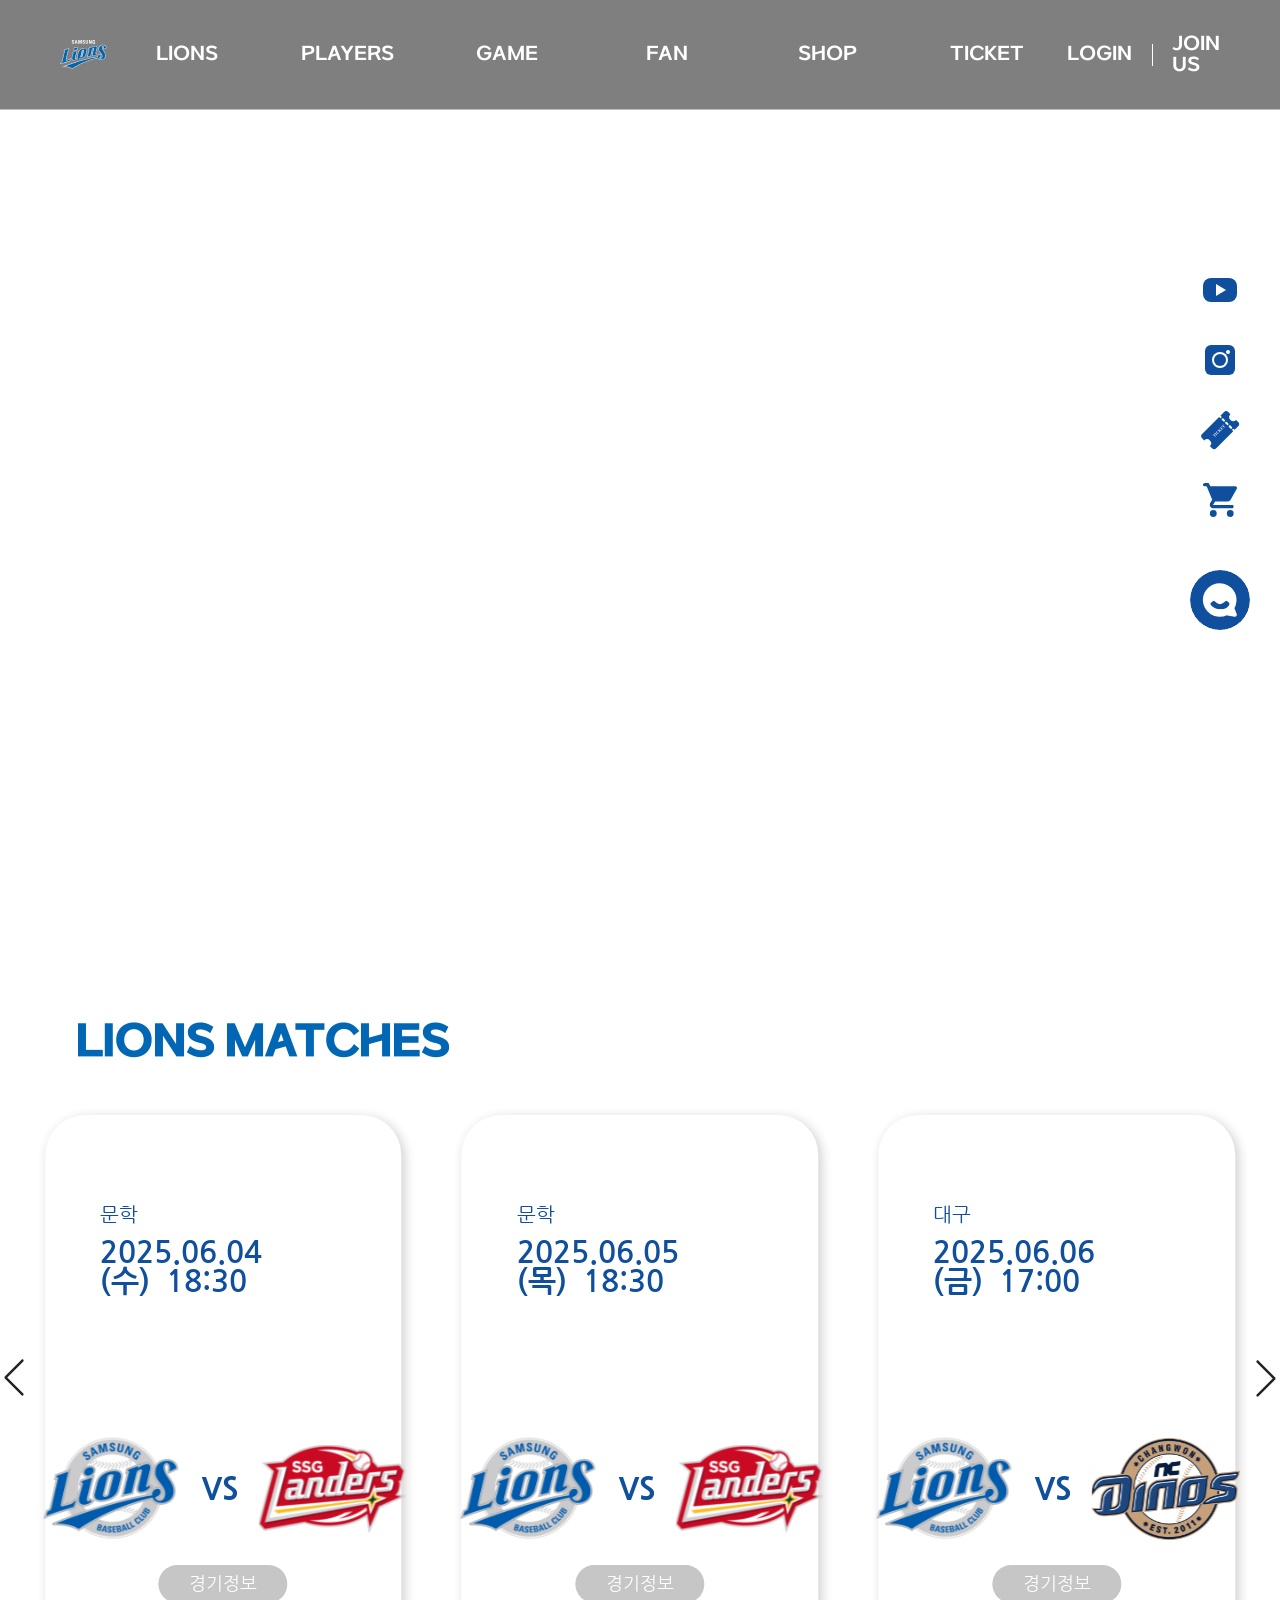
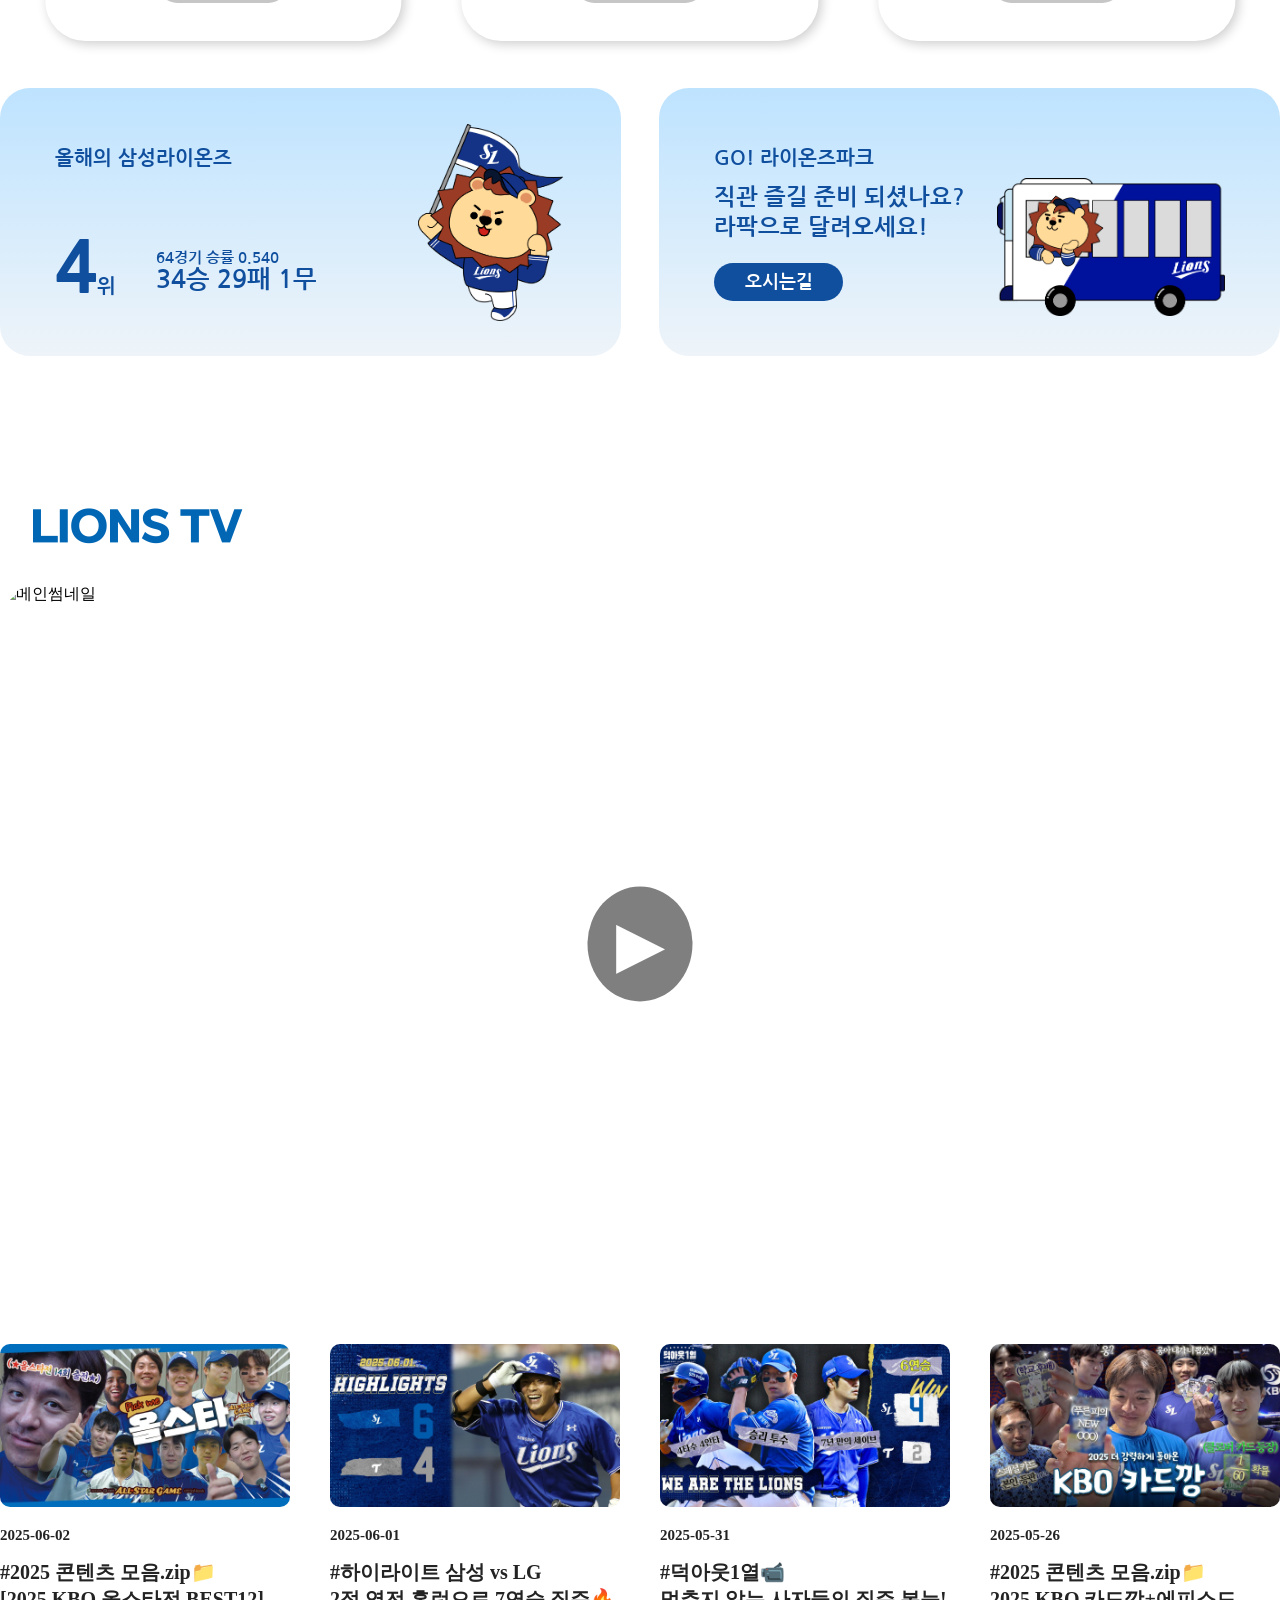
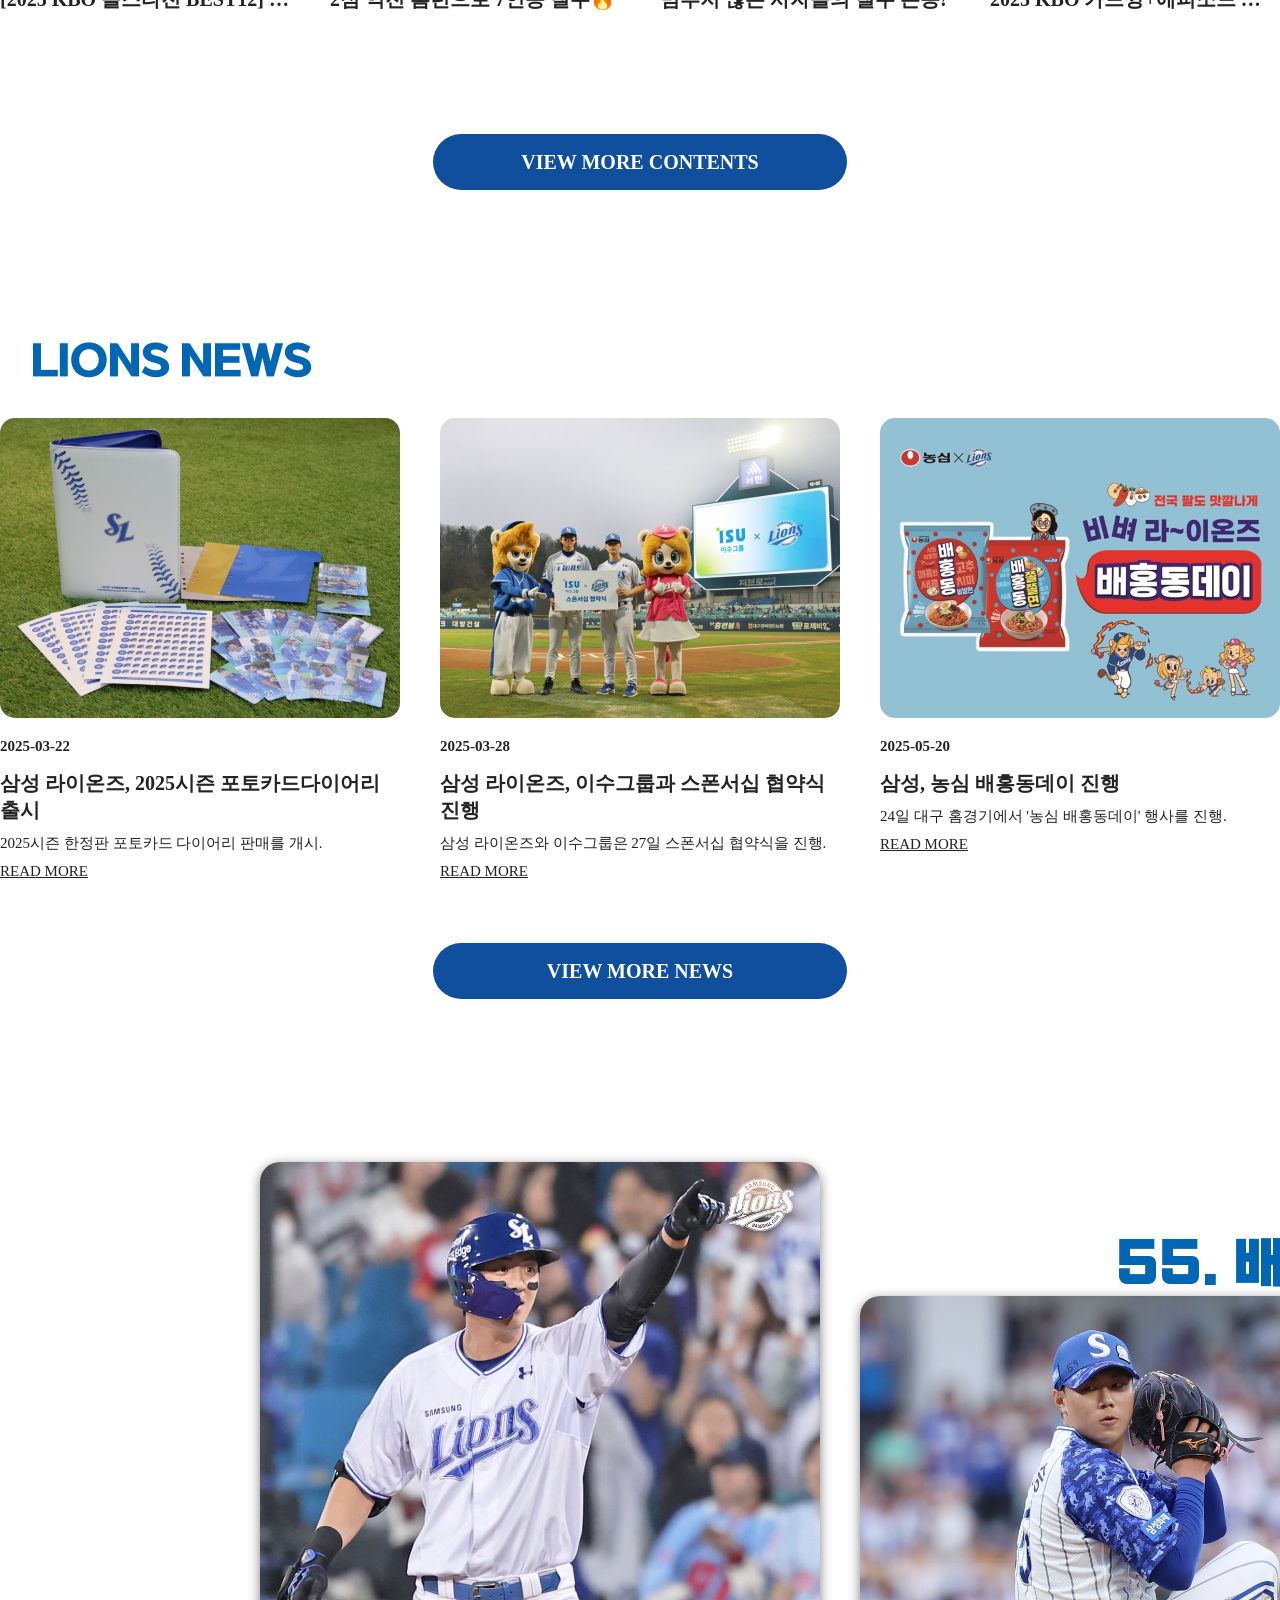
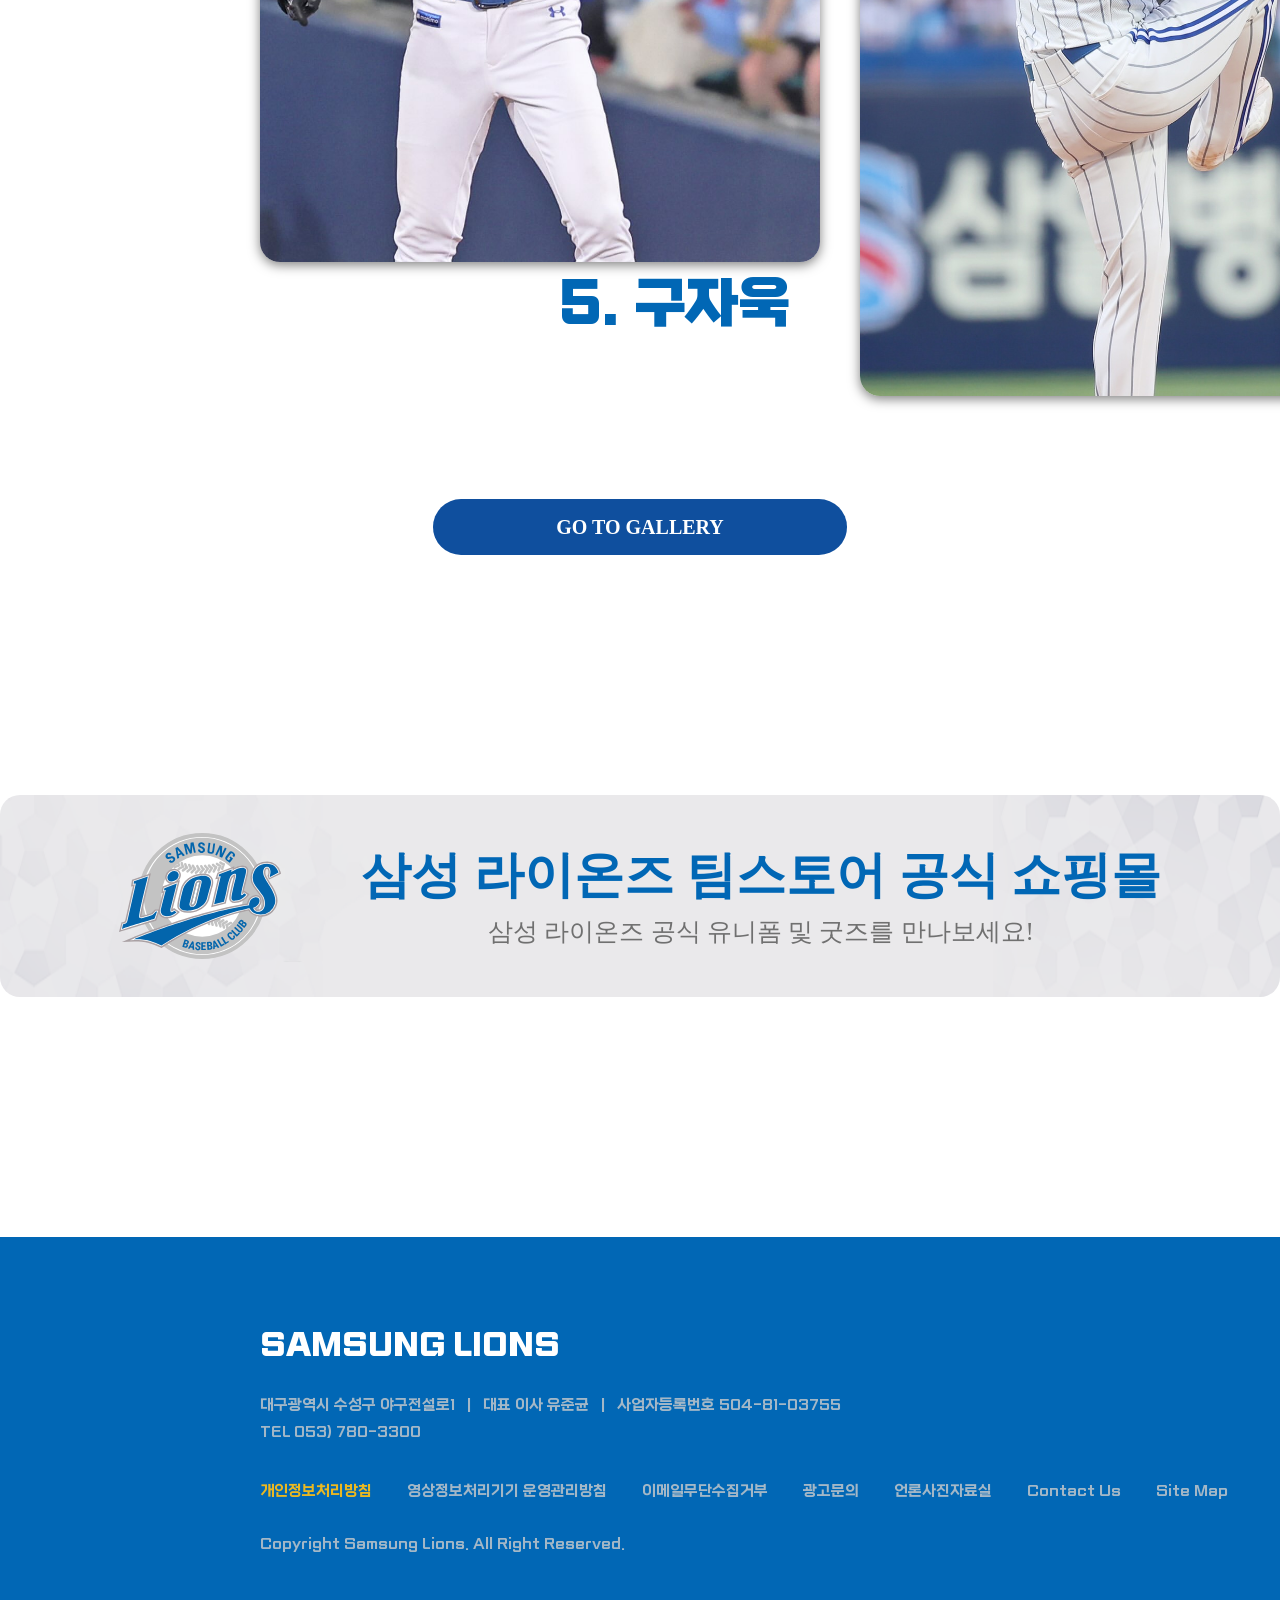
==== index.html @ 6bb7098d "create" ====
<!DOCTYPE html>
<html lang="en">
<head>
  <meta charset="UTF-8">
  <meta name="viewport" content="width=device-width, initial-scale=1.0">
  <title>삼성라이온즈</title>
  <!-- favicon -->
  <link href="./Images/favicon.png" rel="icon">

  <link rel="stylesheet" href="./CSS/swiper-bundle.min.css">

  <link rel="stylesheet" href="./CSS/reset.css">
  <link rel="stylesheet" href="./CSS/var.css">
  <link rel="stylesheet" href="./CSS/common.css">
  <link rel="stylesheet" href="./CSS/main.css">
</head>
<body>
  <!-- header -->
  <header>
    <div class="inner">
      <h1>
        <a href="./index.html">
          <img src="./Images/logo.svg" alt="SAMSUNG LIONS">
        </a>
      </h1>
      <nav aria-label="Main">
        <ul class="depth1">
          <li>
            <a href="./index_sub1.html">LIONS</a>
            <ul class="depth2">
              <li><a href="./index_sub1.html">구단소개</a></li>
              <li><a href="./index_sub1.html">히스토리</a></li>
              <li><a href="./index_sub1.html">구단 CI</a></li>
              <li><a href="./index_sub1.html">GO! 라이온즈파크</a></li>
              <li><a href="./index_sub1.html">라이온즈 파트너</a></li>
            </ul>
          </li>
          <li>
            <a href="./index_sub1.html">PLAYERS</a>
            <ul class="depth2">
              <li><a href="./index_sub1.html">코칭스태프</a></li>
              <li><a href="./index_sub1.html">투수</a></li>
              <li><a href="./index_sub1.html">포수</a></li>
              <li><a href="./index_sub1.html">내야수</a></li>
              <li><a href="./index_sub1.html">외야수</a></li>
              <li><a href="./index_sub1.html">군입대선수</a></li>
              <li><a href="./index_sub1.html">응원단</a></li>
            </ul>
          </li>
          <li>
            <a href="./index_sub1.html">GAME</a>
            <ul class="depth2">
              <li><a href="./index_sub1.html">정규리그</a></li>
              <li><a href="./index_sub1.html">퓨처스리그</a></li>
            </ul>
          </li>
          <li>
            <a href="./index_sub1.html">FAN</a>
            <ul class="depth2">
              <li><a href="./index_sub1.html">라이온즈 스토리</a></li>
              <li><a href="./index_sub1.html">라이온즈 갤러리</a></li>
              <li><a href="./index_sub1.html">SNS</a></li>
              <li><a href="./index_sub1.html">월페이퍼</a></li>
              <li><a href="./index_sub1.html">팬클럽</a></li>
              <li><a href="./index_sub1.html">응원가</a></li>
            </ul>
          </li>
          <li><a href="https://samsunglionsmall.com/" target="_blank">SHOP</a></li>
          <li><a href="https://www.ticketlink.co.kr/sports/137/57" target="_blank">TICKET</a> </li>
        </ul>
        <div class="drop-bg" aria-hidden="true"></div>
      </nav>
      <div class="right">
        <ul>
          <li><a href="#none">LOGIN</a></li>
          <li><a href="#none">JOIN US</a></li>
        </ul>
      </div>
    </div>
  </header>
  <!-- //header -->

  <main>
    <!-- main banner -->
    <section class="main_banner">
      <video src="./Images/main-banner_movie.mp4" autoplay muted loop playsinline></video>
      <img src="./Images/main-banner_image.svg" alt="samsung lions" class="banner_overlay">
    </section> 
    <!-- //main banner -->
    
    <!-- matches section -->
    <section class="match">
      <div class="container">
        <h2>LIONS MATCHES</h2>
        <div class="card-clip">
          <div class="swiper card-wrap">
            <div class="swiper-wrapper cards">
              <!-- Slides -->
              <div class="swiper-slide card">
                <p class="location">문학</p>
                <p class="date">2025.06.03 (화)&nbsp;&nbsp;17:00</p>
                <div class="teams">
                  <img src="./Images/team-sl.svg" alt="lions">
                  <span>VS</span>
                  <img src="./Images/team-ssg.svg" alt="ssg">
                </div>
                <div class="match_info"><a href="#none">경기정보</a></div>
              </div>
              <div class="swiper-slide card">
                <p class="location">문학</p>
                <p class="date">2025.06.04 (수)&nbsp;&nbsp;18:30</p>
                <div class="teams">
                  <img src="./Images/team-sl.svg" alt="lions">
                  <span>VS</span>
                  <img src="./Images/team-ssg.svg" alt="ssg">
                </div>
                <div class="match_info"><a href="#none">경기정보</a></div>
              </div>
              <div class="swiper-slide card">
                <p class="location">문학</p>
                <p class="date">2025.06.05 (목)&nbsp;&nbsp;18:30</p>
                <div class="teams">
                  <img src="./Images/team-sl.svg" alt="lions">
                  <span>VS</span>
                  <img src="./Images/team-ssg.svg" alt="ssg">
                </div>
                <div class="match_info"><a href="#none">경기정보</a></div>
              </div>
              <div class="swiper-slide card">
                <p class="location">대구</p>
                <p class="date">2025.06.06 (금)&nbsp;&nbsp;17:00</p>
                <div class="teams">
                  <img src="./Images/team-sl.svg" alt="lions">
                  <span>VS</span>
                  <img src="./Images/team-nc.svg" alt="ssg">
                </div>
                <div class="match_info"><a href="#none">경기정보</a></div>
              </div>
              <div class="swiper-slide card">
                <p class="location">대구</p>
                <p class="date">2025.06.07 (토)&nbsp;&nbsp;17:00</p>
                <div class="teams">
                  <img src="./Images/team-sl.svg" alt="lions">
                  <span>VS</span>
                  <img src="./Images/team-nc.svg" alt="ssg">
                </div>
                <div class="match_info"><a href="#none">경기정보</a></div>
              </div>
              <div class="swiper-slide card">
                <p class="location">대구</p>
                <p class="date">2025.06.08 (일)&nbsp;&nbsp;17:00</p>
                <div class="teams">
                  <img src="./Images/team-sl.svg" alt="lions">
                  <span>VS</span>
                  <img src="./Images/team-nc.svg" alt="ssg">
                </div>
                <div class="match_info"><a href="#none">경기정보</a></div>
              </div>
            </div>
            <!-- If we need navigation buttons -->
            <div class="swiper-button-prev"></div>
            <div class="swiper-button-next"></div>
          </div>  
        </div>      
        
        <div class="match_summary">
          <!-- 순위 card -->
          <div class="rank_summary">
            <p class="rank_title">올해의 삼성라이온즈</p>
            <div class="rank_box">
              <div class="rank">
                <span class="number">4</span><span class="unit">위</span>
              </div>
              <div class="record">
                <p class="game_rate">64경기 승률 0.540</p>
                <p class="score">34승 29패 1무</p>
              </div>
            </div>
            <div class="mascot">
              <img src="./Images/mascot_cheering.png" alt="라이온즈응원캐릭터">
            </div>
          </div>

          <!-- 오시는길 card -->
          <div class="lionspark">
            <p class="lionspark_title">GO! 라이온즈파크</p>
            <p class="lionspark_text">직관 즐길 준비 되셨나요?<br>라팍으로 달려오세요!</p>
            <div class="lionspark_info"><a href="#none">오시는길</a></div>
            <div class="mascot_bus">
              <img src="./Images/mascot_bus.png" alt="라이온즈버스캐릭터">
            </div>
          </div> 
        </div>   
      </div>
    </section>
    <!-- //matches section -->

    <!-- youtube section -->
    <section class="youtube_section">
      <div class="container">
        <h2>LIONS TV</h2>
        <div>
          <details class="video_box">
            <summary>
              <img src="https://img.youtube.com/vi/9Lzo6VnBoj4/hqdefault.jpg" alt="메인썸네일">
              <div class="play_btn">▶</div>
            </summary>
            <iframe width="1400" height="788" 
            src="https://www.youtube.com/embed/9Lzo6VnBoj4" allowfullscreen></iframe>
          </details>
        </div>
        <ul class="video_list">
          <li>
            <a href="https://www.youtube.com/watch?v=Vlfe7_xM2BU&t=4s" target="_blank">
              <img src="./Images/youtube_img1.jpg" alt="써브썸네일1">
              <p class="date">2025-06-02</p>
              <p class="text">#2025 콘텐츠 모음.zip📁<br>
                [2025 KBO 올스타전 BEST12] 라이온즈 팬의 위력을 보여줄 차례!</p>
            </a>
          </li>
          <li>
            <a href="https://www.youtube.com/watch?v=XjJve_vflFY&t=3s" target="_blank">
              <img src="./Images/youtube_img2.jpg" alt="써브썸네일2">
              <p class="date">2025-06-01</p>
              <p class="text">#하이라이트 삼성 vs LG<br>
                2점 역전 홈런으로 7연승 질주🔥</p>
            </a>
          </li>
          <li>
            <a href="https://www.youtube.com/watch?v=jNpyXEKnYHw&t=9s" target="_blank">
              <img src="./Images/youtube_img3.jpg" alt="써브썸네일3">
              <p class="date">2025-05-31</p>
              <p class="text">#덕아웃1열📹<br>
                멈추지 않는 사자들의 질주 본능!</p>
            </a>
          </li>
          <li>
            <a href="https://www.youtube.com/watch?v=QKx1k5LOfSI" target="_blank">
              <img src="./Images/youtube_img4.jpg" alt="써브썸네일4">
              <p class="date">2025-05-26</p>
              <p class="text">#2025 콘텐츠 모음.zip📁<br>
                2025 KBO 카드깡+에피소드 신속배달🚚</p>
            </a>
          </li>
        </ul>
        <div class="more_btn">
          <a href="https://www.youtube.com/@lionstv1982" target="_blank">VIEW MORE CONTENTS</a>
        </div>
      </div>
    </section>
    <!-- //youtube section -->

    <!-- news section -->
     <section class="news_section">
      <div class="container">
        <h2>LIONS NEWS</h2>
        <ul class="news_list">
          <li>
            <img src="./Images/news_1.jpg" alt="포카다이어리뉴스이미지">
            <p class="date">2025-03-22</p>
            <p class="title">삼성 라이온즈, 2025시즌 포토카드다이어리 출시</p>
            <p class="text">2025시즌 한정판 포토카드 다이어리 판매를 개시.</p>
            <p class="more"><a href="#none">READ MORE</a></p>
          </li>
          <li>
            <img src="./Images/news_2.jpg" alt="이수그룹협업식뉴스">
            <p class="date">2025-03-28</p>
            <p class="title">삼성 라이온즈, 이수그룹과 스폰서십 협약식 진행</p>
            <p class="text">삼성 라이온즈와 이수그룹은 27일 스폰서십 협약식을 진행.</p>
            <p class="more"><a href="#none">READ MORE</a></p>
          </li>
          <li>
            <img src="./Images/news_3.jpg" alt="배홍동데이뉴스">
            <p class="date">2025-05-20</p>
            <p class="title">삼성, 농심 배홍동데이 진행</p>
            <p class="text">24일 대구 홈경기에서 '농심 배홍동데이' 행사를 진행.</p>
            <p class="more"><a href="#none">READ MORE</a></p>
          </li>
        </ul>
        <div class="more_btn">
          <a href="#none">VIEW MORE NEWS</a>
        </div>
      </div>
     </section>
    <!-- //news section -->

    <!-- gallery section -->
    <section class="gallery_section">
      <div class="slider_track">
        <div class="slide"><img src="./Images/player_5.JPEG" alt="5.구자욱"><p>5. 구자욱</p></div>
        <div class="slide"><img src="./Images/player_55.JPEG" alt="55. 배찬승"><p>55. 배찬승</p></div>
        <div class="slide"><img src="./Images/player_58.JPEG" alt="58. 김지찬"><p>58. 김지찬 </p></div>
        <div class="slide"><img src="./Images/player_47.JPEG" alt="47. 강민호"><p>47. 강민호</p></div>
        <div class="slide"><img src="./Images/player_18.JPEG" alt="18. 원태인"><p>18. 원태인</p></div>
        <div class="slide"><img src="./Images/player_1.JPEG" alt="1. 이호성"><p>1. 이호성</p></div>
        <div class="slide"><img src="./Images/player_7.JPEG" alt="7. 이재현"><p>7. 이재현</p></div>
        <div class="slide"><img src="./Images/player_39.JPEG" alt="39. 김성윤"><p>39. 김성윤</p></div>
        <div class="slide"><img src="./Images/player_57.JPEG" alt="57. 이승현"><p>57. 이승현</p></div>
        <div class="slide"><img src="./Images/player_30.JPEG" alt="30. 김영웅"><p>30. 김영웅</p></div>
        <div class="slide"><img src="./Images/player_16.JPEG" alt="16. 류지혁"><p>16. 류지혁</p></div>
        <div class="slide"><img src="./Images/player_0.JPEG" alt="0. 디아즈"><p>0. 디아즈</p></div>
        <div class="slide"><img src="./Images/player_52.JPEG" alt="52. 박병호"><p>52. 박병호</p></div>
        <div class="slide"><img src="./Images/player_75.JPEG" alt="75. 후라도"><p>75. 후라도</p></div>
        <div class="slide"><img src="./Images/player_34.JPEG" alt="34. 전병우"><p>34. 전병우</p></div>
        <div class="slide"><img src="./Images/player_66.JPEG" alt="66. 박승규"><p>66. 박승규</p></div>
        <div class="slide"><img src="./Images/player_68.JPEG" alt="68. 양도근"><p>68. 양도근</p></div>

        <div class="slide"><img src="./Images/player_5.JPEG" alt="5. 구자욱"><p>5. 구자욱</p></div>
        <div class="slide"><img src="./Images/player_55.JPEG" alt="55. 배찬승"><p>55. 배찬승</p></div>
        <div class="slide"><img src="./Images/player_58.JPEG" alt="58. 김지찬"><p>58. 김지찬 </p></div>
        <div class="slide"><img src="./Images/player_47.JPEG" alt="47. 강민호"><p>47. 강민호</p></div>
        <div class="slide"><img src="./Images/player_18.JPEG" alt="18. 원태인"><p>18. 원태인</p></div>
        <div class="slide"><img src="./Images/player_1.JPEG" alt="1. 이호성"><p>1. 이호성</p></div>
      </div>
      <div class="more_btn">
        <a href="#none">GO TO GALLERY</a>
      </div>
    </section>
    <!-- //gallery section -->

    <!-- shop_section -->
    <section class="shop_section">
      <a href="https://samsunglionsmall.com/" target="_blank" class="shop_banner">
        <img src="./Images/shop_lions_logo.svg" alt="라이온즈 로고">
        <div class="shop_text">
          <h2>삼성 라이온즈 팀스토어 공식 쇼핑몰</h2>
          <p>삼성 라이온즈 공식 유니폼 및 굿즈를 만나보세요!</p>
        </div>
      </a>
    </section>
    <!-- //shop_section -->
  </main>

  <!-- snb -->
  <aside class="snb">
    <ul>
      <li>
        <a href="https://www.youtube.com/@lionstv1982"  class="youtube" target="_blank">youtube 바로가기</a>
      </li>

      <li>
        <a href="https://www.instagram.com/samsunglions_baseballclub/" class="instagram" target="_blank">인스타그램 바로가기</a>
      </li>

      <li>
        <a href="https://www.ticketlink.co.kr/sports/137/57" class="ticket" target="_blank">티켓예매 바로가기</a>
      </li>

      <li>
        <a href="https://samsunglionsmall.com/" class="shop" target="_blank">쇼핑몰 바로가기</a>
      </li>

      <li>
        <a href="#" class="chat">상담사 연결</a>
      </li>
    </ul>
  </aside>
  <!-- //snb -->

  <!-- footer -->
   <footer>
    <div class="footer_inner">
      <h3 class="footer_logo">SAMSUNG LIONS</h3>
      <p class="footer_info">
        대구광역시 수성구 야구전설로1&nbsp;&nbsp;&nbsp;|&nbsp;&nbsp;&nbsp;대표 이사 유준균&nbsp;&nbsp;&nbsp;|&nbsp;&nbsp;&nbsp;사업자등록번호 504-81-03755<br>
        TEL 053) 780-3300
      </p>
      <ul class="footer_links">
        <li><a href="#none">개인정보처리방침</a></li>
        <li><a href="#none">영상정보처리기기 운영관리방침</a></li>
        <li><a href="#none">이메일무단수집거부</a></li>
        <li><a href="#none">광고문의</a></li>
        <li><a href="#none">언론사진자료실</a></li>
        <li><a href="#none">Contact Us</a></li>
        <li><a href="#none">Site Map</a></li>
      </ul>
      <p class="footer_copy">Copyright Samsung Lions. All Right Reserved.</p>
    </div>
  </footer>
  <!-- //footer -->

  <script src="./js/swiper-bundle.min.js"></script>
  <script src="./js/jquery-3.7.1.min.js"></script>
  <script src="./js/common-script.js"></script>

  <script src="./js/main-script.js"></script>
</body>
</html>
---- CSS/var.css ----
:root {
  /* 컬러 */
  --brand_color1: #0167B5;
  --brand_color2: #0F4F9E;
  --point_color: #EAB821;
  --gray1: #C6C6C6;
  --gray2: #707070;
  --gray3: #CCCCCC;
  --white: #FFFFFF;
  --black: #232323;
}
---- CSS/common.css ----
/* font */
@font-face {
  font-family: 'SBAggroM';
  src: url(../Font/SBAggro/SBAggroM.ttf) format('truetype');
  font-weight: 500;
  font-style: normal;}
@font-face {
  font-family: 'esamanru';
  src: url(../Font/esamanru_TTF/esamanru_Medium.ttf) format('truetype');
  font-weight: 500;
  font-style: normal;}
@font-face {
  font-family: 'esamanru';
  src: url(../Font/esamanru_TTF/esamanru_Bold.ttf) format('truetype');
  font-weight: 700;
  font-style: normal;}

/* header */
header {
  width: 100%;
  height: 110px;
  position: absolute;
  top: 0;
  left: 0;
  background-color: rgba(0, 0, 0, 0.5);
  border-bottom: 1px solid rgba(255, 255, 255, 0.5);
  backdrop-filter: blur(2px);
  z-index: 100;
}
header .inner {
  width: 100%;
  height: 100%;
  display: flex;
  justify-content: space-between;
  align-items: center;
  padding: 0 60px;
  position: relative;
  font-family: 'SBAggroM', 'sans-serif';
  font-weight: 500;
  font-size: 1.125rem;
  color: var(--white);
}
header h1 {width: 110px;}
header h1 a,
header h1 img {
  display: block;
  width: 100%;
}
.depth1 {
  display: flex; 
  position: relative; 
  z-index: 3;
}
.depth1 > li {
  width: 160px;
  height: 110px;
  display: flex;            
  align-items: flex-end;      
  justify-content: center;     
  text-align: center;
  position: relative;
  white-space: nowrap;
}
.depth1 > li > a {
  height: 66px;
  transition:color .3s ease;
  position: relative;
}
.depth1 > li::after {
  content: "";
  position: absolute;
  left: 50%;
  bottom: 0;     
  width: 100px; 
  height: 2px;
  background: var(--point_color);
  transform: translateX(-50%) scaleX(0);
  transform-origin: center;
  opacity: 0;
  transition: transform .25s ease, opacity .25s ease;
}
.depth1 > li:has(> a:hover)::after,
.depth1 > li:has(> a:focus-visible)::after {
  transform: translateX(-50%) scaleX(1);
  opacity: 1;
} 
.depth1 > li:has(.depth2:hover)::after,
.depth1 > li:has(.depth2:focus-within)::after {
  transform: translateX(-50%) scaleX(1);
  opacity: 1;
}
.depth1 > li:has(.depth2 a:hover)::after,
.depth1 > li:has(.depth2 a:focus-visible)::after {
  transform: translateX(-50%) scaleX(1);
  opacity: 1;
}
.depth1 li a:hover,
.inner .right ul li a:hover {
  color: var(--point_color);
}
.depth1 > li:has(.depth2 li:hover) > a,
.depth1 > li:has(.depth2 li:focus) > a {
  color: var(--point_color);
}
.inner .right ul {
  display: flex;
  font-size: 1.125rem;
  gap: 40px;
}
.inner .right ul li {
  height: 110px;
  display: flex;
  justify-content: center;
  align-items: center;
  position: relative;
}
.inner .right ul li a {
  transition: color 0.3s ease;
}
.inner .right ul li:not(:first-child)::before {
  content: ''; 
  display: block;
  width: 1px;
  height: 22px;
  background-color: var(--white);
  position: absolute;
  top: 50%;
  left: -20px;
  transform: translateY(-50%);
}
.depth2 {
  position: absolute;
  top: 110px;
  display: block;     
  opacity: 0; 
  visibility: hidden; 
  transition: opacity .3s ease;
  z-index: 3;
}
.depth2 li {
  width: 160px;
  height: 68px;
  line-height: 68px;
}
.drop-bg {
  position: absolute; 
  left: 0; 
  right: 0;
  top: 110px; 
  height: 0; 
  background: rgba(0,0,0,0.3);
  backdrop-filter: blur(2px);
  transition: height .3s ease;
  z-index: 2;
  pointer-events: none;
}
nav.open .drop-bg {
  height: calc(100svh - 110px);
  pointer-events: auto; 
} 
nav.open .depth2 {
  opacity : 1;
  visibility: visible; 
}
/* snb */
.snb {
  position: fixed;
  top: 50%;
  right: 30px;
  transform: translateY(-50%);
  z-index: 1000;
  text-indent: -9999rem;
  background-repeat: no-repeat;
  background-position: 0 0;
  background-size: cover;
}
.snb ul li {margin-bottom: 10px;}
.snb ul a {
  position: relative;
  display: block;
  width: 60px;
  height: 60px;
  border-radius: 50%;
  background-size: cover;
  background-repeat: no-repeat;}
.snb ul a.youtube {background-image: url(../Images/ico_youtube.svg);}
.snb ul a.instagram {background-image: url(../Images/ico_instagram.svg);}
.snb ul a.ticket {background-image: url(../Images/ico_ticket.svg);}
.snb ul a.shop {background-image: url(../Images/ico_shop.svg);}
.snb ul a.chat {background-image: url(../Images/ico_chat.svg);}
.snb ul li:nth-child(5) {margin-top: 40px;}
.snb ul a::before {
  content: "";
  position: absolute;
  display: block;
  top: 0;
  left: 0;
  width: 100%;
  height: 100%;
  border-radius: 50%;
  border: 3px solid var(--point_color);
  opacity: 0;
  box-sizing: border-box;
  z-index: 1;}
.snb ul a:hover::before {opacity: 1;}

/* footer */
footer {
  width: 100%;
  /* height: 400px; */
  background-color: var(--brand_color1);
  color: rgba(204, 204, 204, 0.8);
  font-family: 'esamanru', 'sans-serif';
  font-weight: 500;
}
.footer_inner {padding: 90px 0 90px 260px;}
.footer_logo {
  font-size: 30px;
  font-weight: 700;
  margin-bottom: 30px;
  color: var(--white);
}
.footer_info {
  font-size: 15px;
  line-height: 1.8;
  margin-bottom: 36px;
}
.footer_links {
  display: flex;
  flex-wrap: wrap;
  gap: 35px;
  margin-bottom: 35px;
  font-size: 15px;
}
.footer_links a:hover {color:var(--point_color);}
.footer_links li:first-child a {color: var(--point_color);}
.footer_copy {font-size: 15px;}
---- CSS/main.css ----
/* font */
@import url('https://fonts.googleapis.com/css2?family=Nanum+Gothic:wght@400;700;800&display=swap');
@font-face {
  font-family: 'SBAggroM';
  src: url(../Font/SBAggro/SBAggroM.ttf) format('woff');
  font-weight: normal;
  font-style: normal;}
@font-face {
  font-family: 'esamanru';
  src: url(../Font/esamanru_TTF/esamanru_Medium.ttf) format('truetype');
  font-weight: 500;
  font-style: normal;}
@font-face {
  font-family: 'esamanru';
  src: url(../Font/esamanru_TTF/esamanru_Bold.ttf) format('truetype');
  font-weight: 700;
  font-style: normal;}

/* main banner */
.main_banner {
  position: relative;
  width: 100%;
  height: 100svh;
  overflow: hidden;
}
.main_banner video {
  position: absolute;
  top: 0;
  left: 0;
  width: 100%;
  object-fit: cover;
  z-index: 1;
}
.main_banner .banner_overlay {
  position: absolute;
  bottom: 0;
  left: 50%;
  transform: translateX(-50%);
  z-index: 2;
  max-width: calc(100% - 60px); 
  pointer-events: none;
}

/* match section */
.match {
  margin-top: 120px;
}
.match .container {
  max-width: 1490px;
  margin: 0 auto;
  font-family: 'Nanum Gothic', sans-serif;
}
.match .container h2 {
  font-family: 'SBAggroM', sans-serif;
  font-size: 2.5rem;
  color: var(--brand_color1);
  padding-left: 75px;
  margin-bottom: 20px;
}
.match .container .card-clip {
  overflow: hidden;
}
.match .container .card-wrap {
  height: 580px;
  position: relative;
  overflow: visible;
  padding: 0 45px;
}
.match .container .card-wrap .cards {
  align-items: center;  
  padding-bottom: 12px;
}
/* 카드 */
.card {
  width: 440px;
  height: 526px;
  background-color: var(--white);
  border-radius: 40px;
  color: var(--brand_color2);
  box-shadow: 3px 3px 12px rgba(0,0,0,.2);
  transition: transform .4s ease, background-color .4s ease, color .4s ease, box-shadow .4s ease;
  display: block;
}
.card .location {
  font-size: 1.25rem; 
  margin:88px 0 0 55px; 
}
.card .date { 
  font-size: 1.875rem; 
  font-weight:700; 
  margin:10px 0 0 55px; 
}
.card .teams {
  display: flex; 
  justify-content: center; 
  align-items: center;
  gap: 20px; 
  margin-top: 132px;
}
.card .teams span {
  font-size: 1.875rem; 
  font-weight:800;
}
.card .match_info {
  display: flex;
  justify-content: center;
  align-items: center;
  margin-top:15px;
}
.card .match_info a {
  width: 129px;
  height: 38px;
  line-height: 38px;
  text-align: center;
  display: block;
  background: var(--gray1);
  border-radius: 60px;
  font-size: 1.125rem;
  color: var(--white);
}
.card:hover {
  background-color: var(--brand_color1);
  color: var(--white);
  transform: translateY(-25px); 
  box-shadow: 3px 3px 12px rgba(0,0,0,0.5);
}
.card:hover .match_info a { 
  background-color: var(--white);
  color: var(--brand_color2); 
  
}
.swiper-button-prev,
.swiper-button-next {
  font-size: 1.125rem;
  color: var(--black);
  width: 20px;
}
.match_summary {
  display: flex;
  justify-content: center; 
  gap: 38px;
  margin-top: 20px;
}
.rank_summary, .lionspark {
  width: 680px; 
  height: 268px;
  background: linear-gradient(#BEE3FF, #EEF4F9);
  border-radius: 30px; 
  color: var(--brand_color2);
  font-weight: 700; 
  position: relative;
}
.rank_title {
  font-size: 1.25rem; 
  margin:60px 0 0 55px; 
}
.rank_box {
  height: 65px; 
  display: flex; 
  align-items: flex-end; 
  gap: 40px; 
  margin: 70px 0 0 55px;
}
.rank .number { 
  font-size: 4.375rem; 
  font-weight: 900; 
}
.rank .unit {font-size: 1.25rem;}
.record {margin-bottom: 11px;}
.record .game_rate {
  font-size: 15px;
  margin-bottom: 2px; 
}
.record .score {font-size: 25px;}
.mascot {
  position: absolute; 
  right: 55px; 
  bottom: 36px; 
  width: 148px; 
  height: 196px; 
}
.mascot img { 
  width: 100%; 
  height: auto; 
  display: block; 
}
.lionspark_title {
  font-size: 1.25rem; 
  margin: 60px 0 0 55px; 
}
.lionspark_text { 
  font-size: 23px; 
  line-height: 1.3; 
  margin: 15px 0 0 55px; 
}
.lionspark_info a {
  display: block; 
  width: 129px; 
  height: 38px; 
  line-height: 38px; 
  text-align: center;
  border-radius: 60px; 
  background: var(--brand_color2); 
  color: var(--white); 
  font-size: 1.125rem;
  margin :20px 0 0 55px;
}
.mascot_bus {
  position: absolute;
  right: 55px;
  bottom: 40px; 
  width: 228px; 
  height: 138px; 
}
.mascot_bus img {
  width: 100%;
  height: auto;
  display: block; 
}

/* youtube section */
.youtube_section {width: 100%;}
.youtube_section .container {
  width: 100%;
  max-width: 1400px;
  margin: 150px auto 0;
}
.youtube_section .container h2 {
  font-family: 'SBAggroM';
  font-size: 2.5rem;
  font-weight: 700;
  color: var(--brand_color1);
  margin: 0 0 30px 30px;
}
.video_box {
  width: 100%;
  aspect-ratio: 16/9;
  border-radius: 40px;
  overflow: hidden;
}
.video_box summary {
  list-style: none;
  cursor: pointer;
  position: relative;
  height: 100%;
}
.video_box img {
  width: 100%;
  height: 100%;
  object-fit: cover;
  display: block;
}
.play_btn {
  position: absolute;
  top: 50%;
  left: 50%;
  transform: translate(-50%, -50%);
  font-size: 64px;
  color: var(--white);
  background: rgba(0, 0, 0, 0.5);
  padding: 20px 28px;
  border-radius: 50%;
}
.video_box[open] summary {
  display: none;
}
.video_list {
  display: flex;
  gap: 40px;
  margin-top: 40px;
  font-weight: 700;
  color: var(--black);
}
.video_list li {
  width: 320px;
  height: 290px;
}
.video_list li img {
  width: 320px;
  border-radius: 10px;
}
.video_list .date {
  font-size: 15px;
  margin-top: 20px;
}
.video_list .text {
  font-size: 20px;
  margin-top: 15px;
  display: -webkit-box;
  -webkit-line-clamp: 2;
  -webkit-box-orient: vertical;
  overflow: hidden;
  text-overflow: text;
  line-clamp: 2;
}
.more_btn {
  display: flex;
  justify-content: center;
  margin-top: 100px;
}
.more_btn a {
  width: 414px;
  height: 56px;
  background-color: var(--brand_color2);
  border-radius: 30px;
  font-size: 20px;
  font-weight: 700;
  color: var(--white);
  text-align: center;
  line-height: 56px;
}

/* news section */
.news_section {width: 100%;}
.news_section .container {
  width: 100%;
  max-width: 1400px;
  margin: 150px auto 0;
}
.news_section .container h2 {
  font-family: 'SBAggroM';
  font-size: 2.5rem;
  font-weight: 700;
  color: var(--brand_color1);
  margin: 0 0 30px 30px;
}
.news_list {
  display: flex;
  gap: 40px;
  font-weight: 700;
  color: var(--black);
}
.news_list li {
  width: 440px;
  height: 425px;
}
.news_list li img {
  width: 440px;
  height: 300px;
  border-radius: 15px;
  margin-bottom: 20px;
  object-fit: cover;
}
.news_list li .date {font-size: 15px;}
.news_list li .title {
  font-size: 1.25rem;
  margin-top: 15px;
}
.news_list li .text {
  font-size: 15px;
  font-weight: 400;
  margin-top: 10px;
}
.news_list li .more {
  font-size: 15px;
  font-weight: 400;
  margin-top: 10px;
  text-decoration: underline;
}

/* gallery section */
.gallery_section {
  width: 100%;
  position: relative;
  overflow: hidden;
}
.gallery_section .slider_track {
  display: flex;
  width: max-content;
  gap: 40px;
  margin: 200px 0 180px 260px;
  animation: scrollslide 150s linear infinite;
}
.gallery_section .slide {
  width: 560px;
  height: 700px;
  flex: 0 0 auto;
  display: flex;
  flex-direction: column;
  align-items: flex-end;
  justify-content: center;
}
.gallery_section .slide:nth-child(even) {
  transform: translateY(60px);
  flex-direction: column-reverse;
}
.gallery_section .slide img {
  width: 100%;
  border-radius: 20px;
  box-shadow: 0 3px 12px rgba(0, 0, 0, 0.5);
}
.gallery_section .slide p {
  margin: 10px 30px 0 0;
  font-family: 'esamanru', 'sans-serif';
  font-size: 55px;
  font-weight: 700;
  color: var(--brand_color1);
  text-align: right;
}
@keyframes scrollslide {
  0% {transform: translateX(0);}
  100% {transform: translateX(-50%);}
}
.gallery_section .more_btn {margin-top: 200px;}

/* shop section */
.shop_section {
  width: 100%;
  display: flex;
  justify-content: center;
  margin: 240px 0;
}
.shop_banner {
  background: url(../Images/shop_background_img.png) no-repeat center/cover;
  width: 1400px;
  height: 202px;
  border-radius: 20px;
  display: flex;
  justify-content: center;
  align-items: center;
}
.shop_banner img {
  width: 162px;
  margin-right: 80px;
}
.shop_text h2 {
  font-size: 50px;
  font-weight: 900;
  color: var(--brand_color1);
  margin-bottom: 5px;
}
.shop_text p {
  font-size: 25px;
  color: var(--gray2);
  text-align: center;
  line-height: 36px;
}
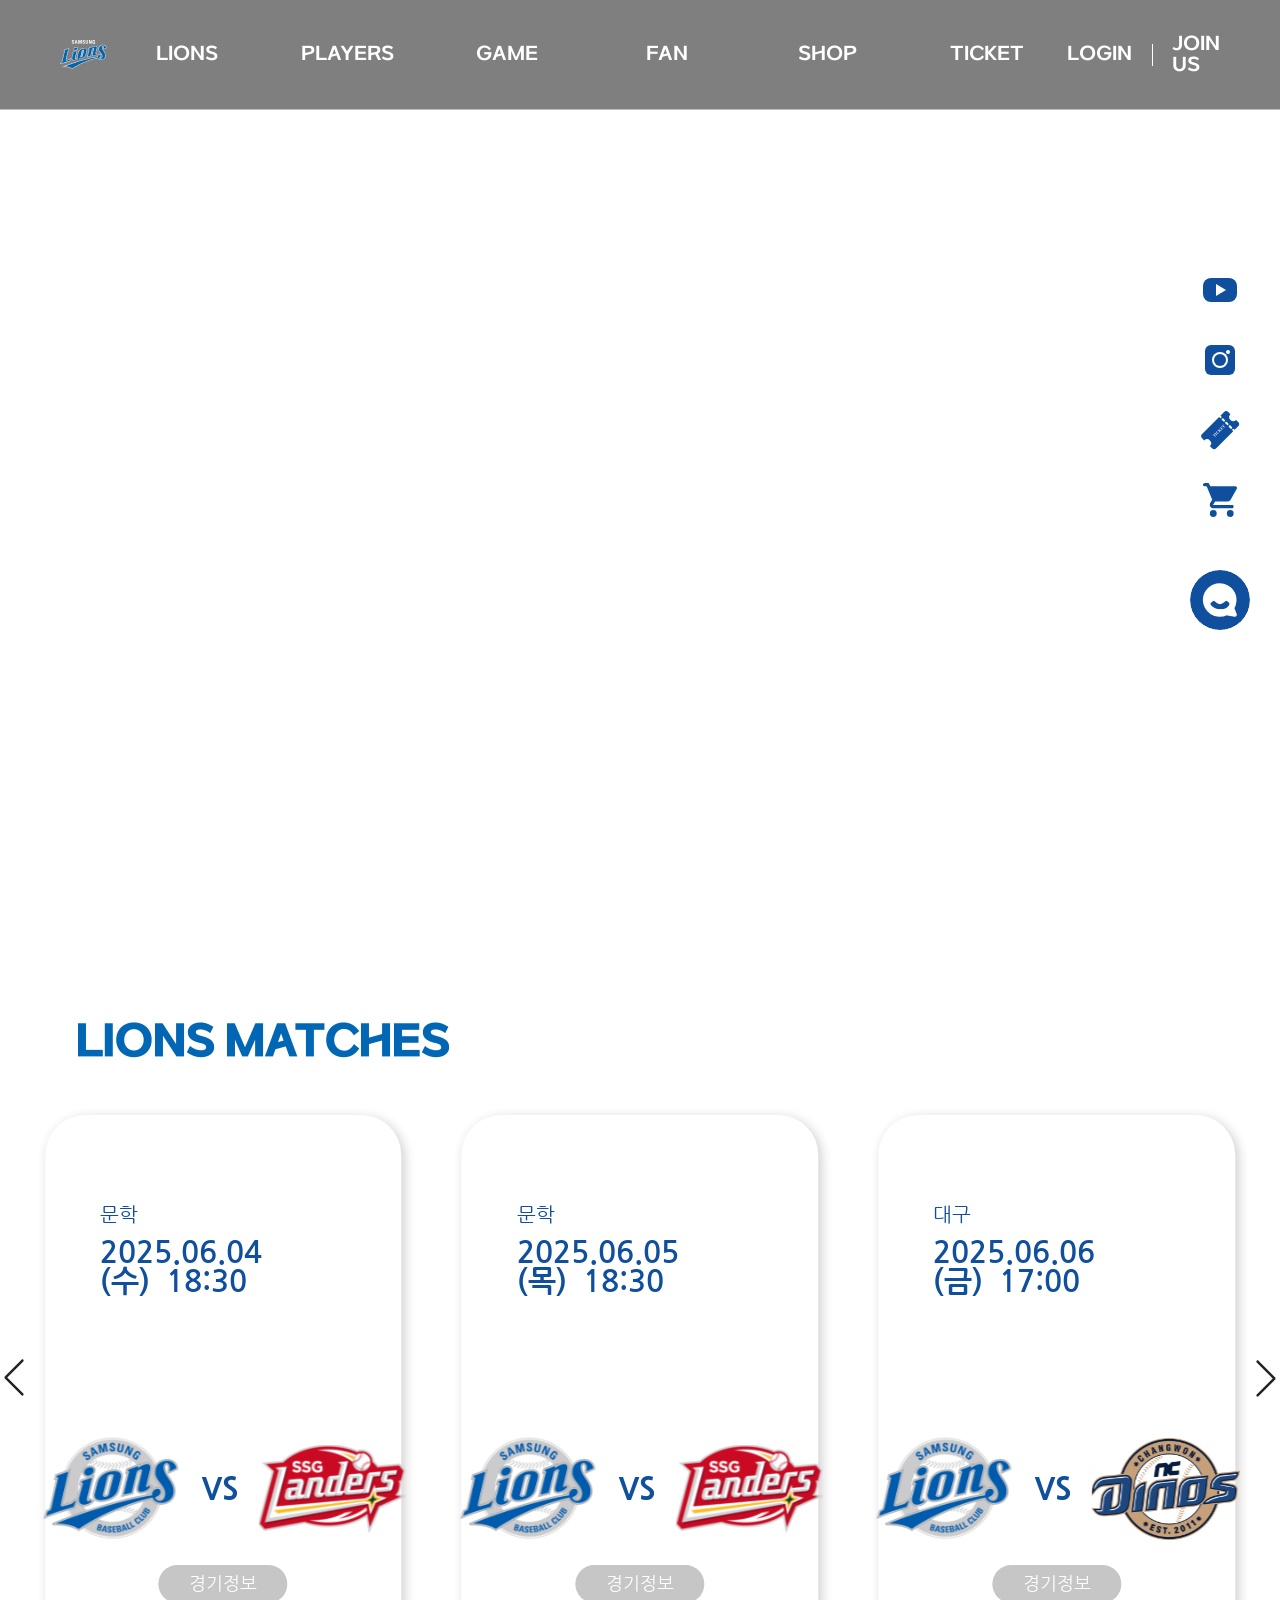
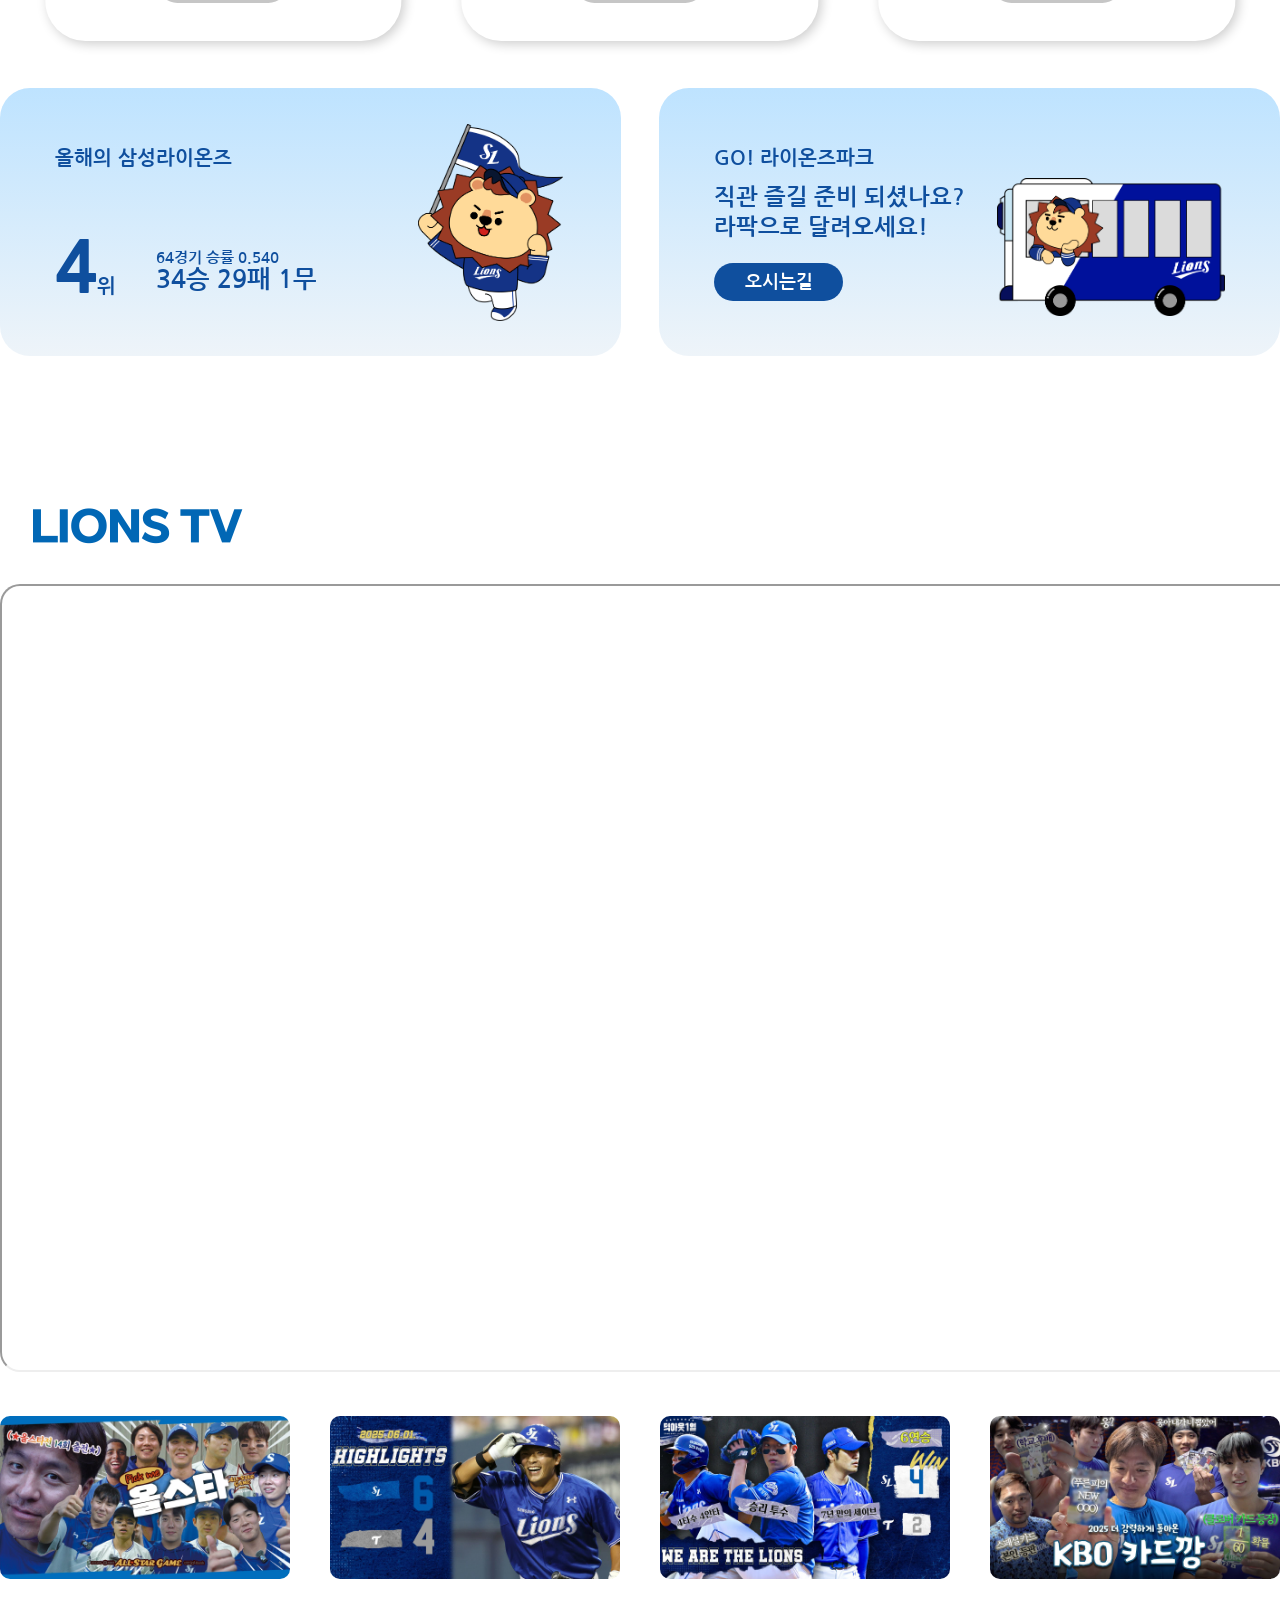
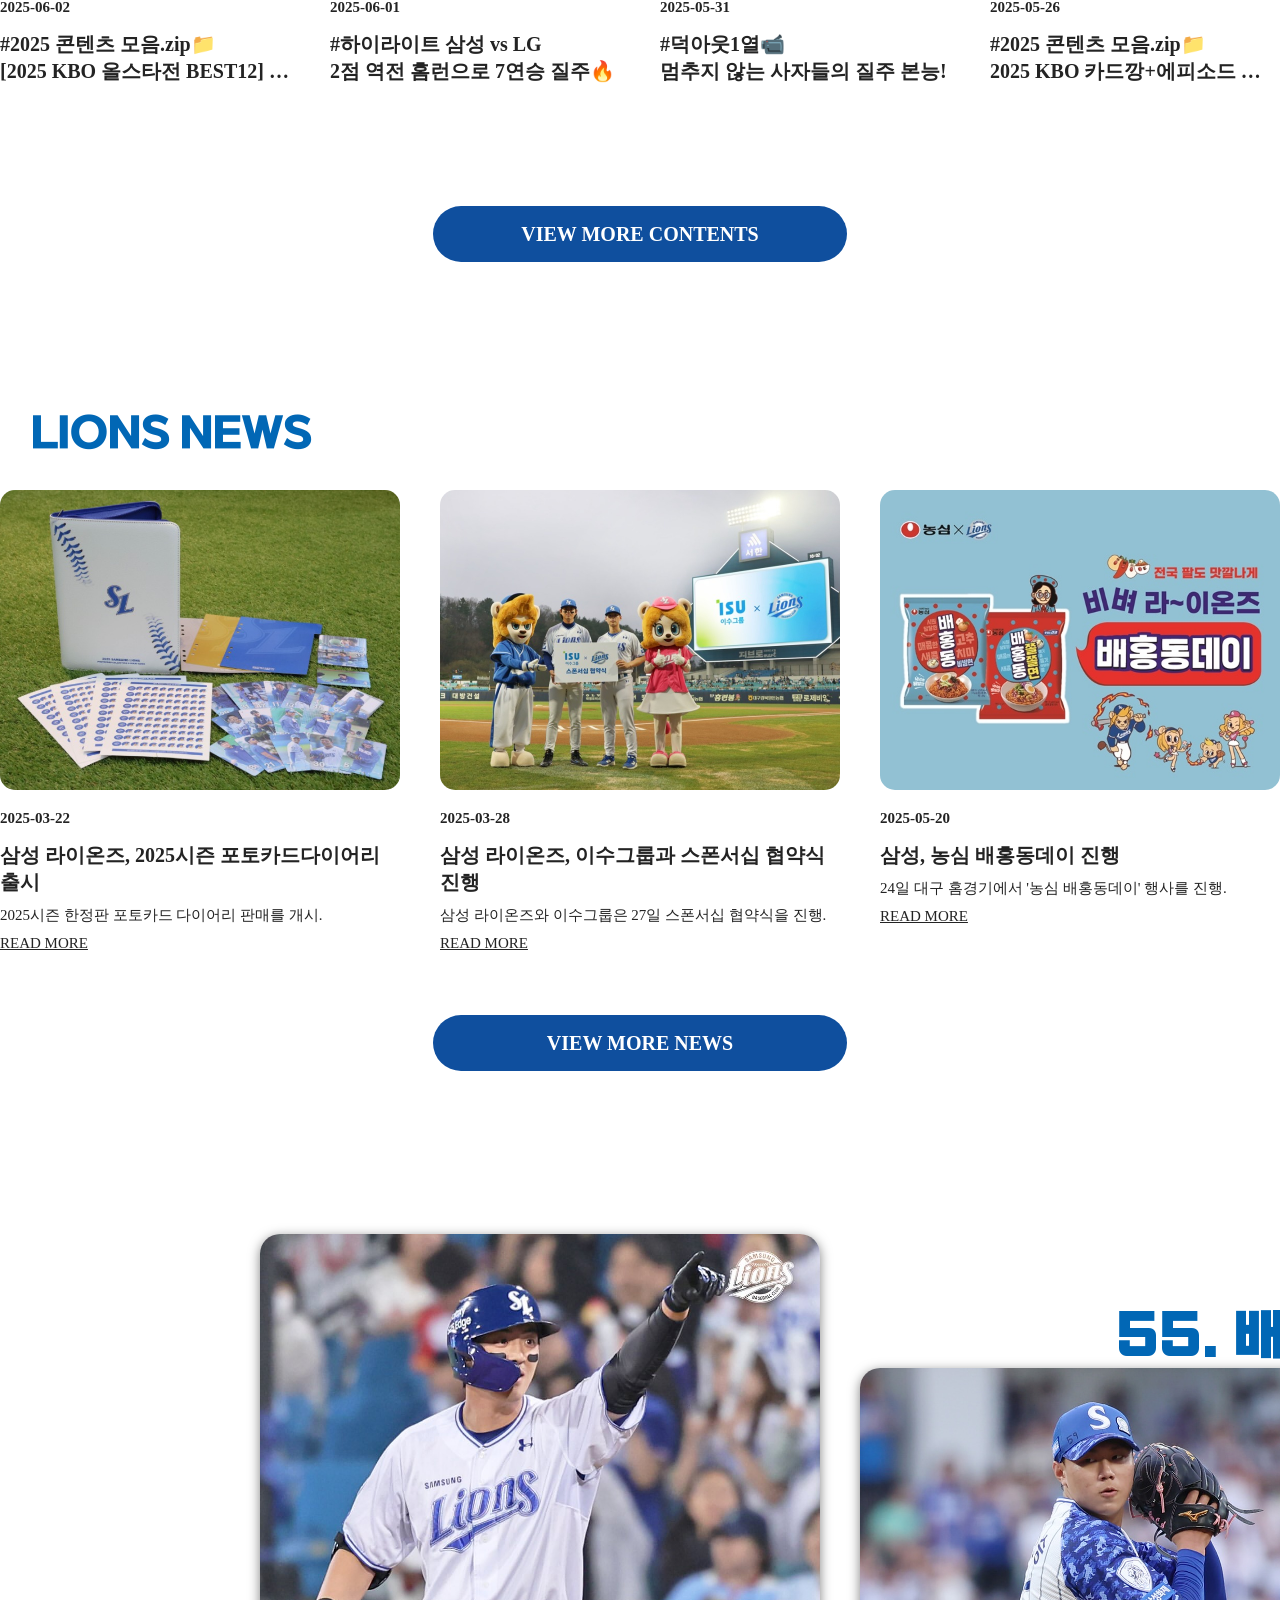
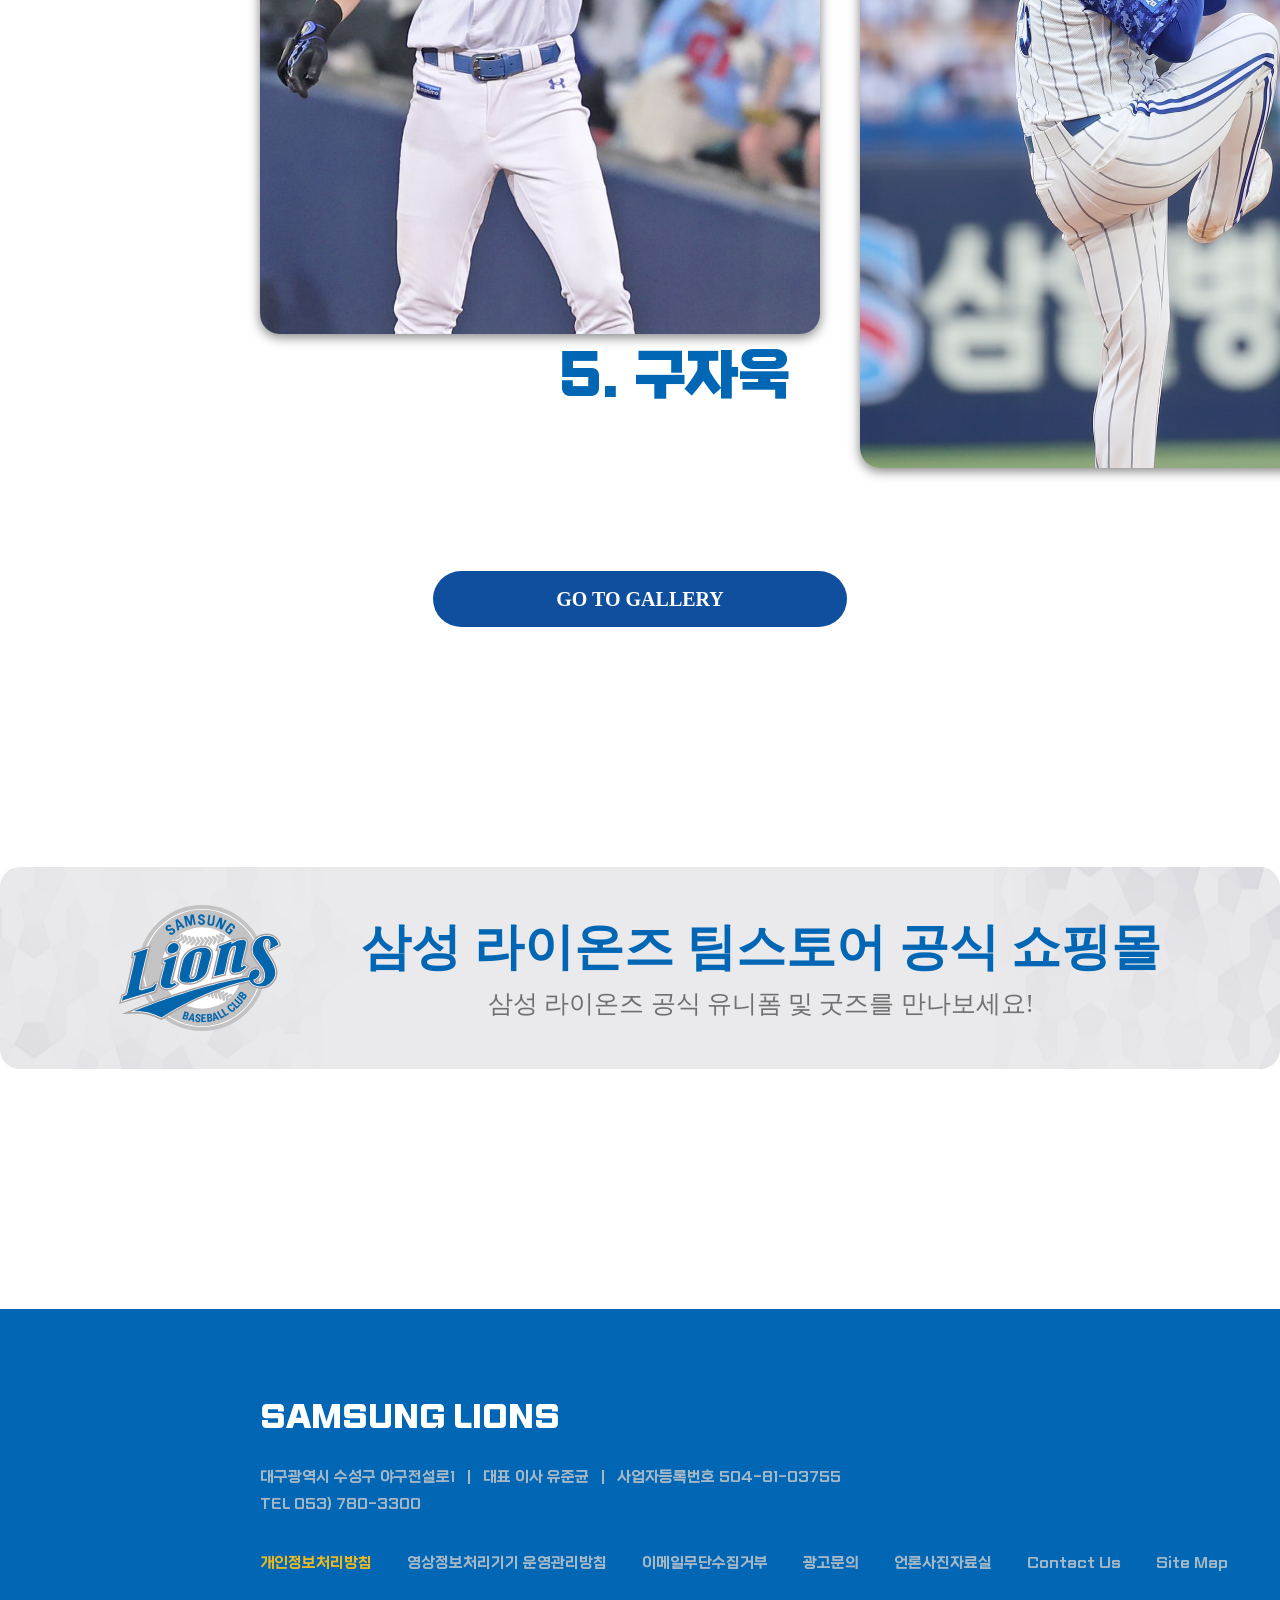
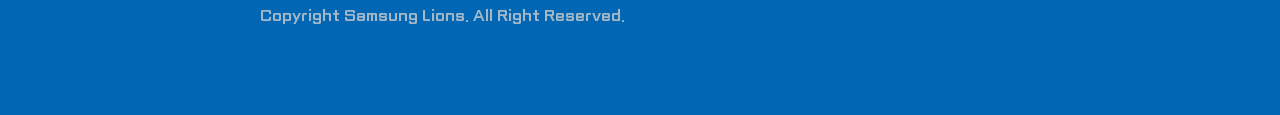
==== commit 106971c2: "1" ====
--- a/index.html
+++ b/index.html
@@ -200,14 +200,9 @@
       <div class="container">
         <h2>LIONS TV</h2>
         <div>
-          <details class="video_box">
-            <summary>
-              <img src="https://img.youtube.com/vi/9Lzo6VnBoj4/hqdefault.jpg" alt="메인썸네일">
-              <div class="play_btn">▶</div>
-            </summary>
-            <iframe width="1400" height="788" 
-            src="https://www.youtube.com/embed/9Lzo6VnBoj4" allowfullscreen></iframe>
-          </details>
+          <iframe width="1400" height="788" 
+            src="https://www.youtube.com/embed/9Lzo6VnBoj4" allowfullscreen>
+          </iframe>
         </div>
         <ul class="video_list">
           <li>
--- a/CSS/main.css
+++ b/CSS/main.css
@@ -232,37 +232,8 @@
   color: var(--brand_color1);
   margin: 0 0 30px 30px;
 }
-.video_box {
-  width: 100%;
-  aspect-ratio: 16/9;
-  border-radius: 40px;
-  overflow: hidden;
-}
-.video_box summary {
-  list-style: none;
-  cursor: pointer;
-  position: relative;
-  height: 100%;
-}
-.video_box img {
-  width: 100%;
-  height: 100%;
-  object-fit: cover;
-  display: block;
-}
-.play_btn {
-  position: absolute;
-  top: 50%;
-  left: 50%;
-  transform: translate(-50%, -50%);
-  font-size: 64px;
-  color: var(--white);
-  background: rgba(0, 0, 0, 0.5);
-  padding: 20px 28px;
-  border-radius: 50%;
-}
-.video_box[open] summary {
-  display: none;
+.youtube_section .container iframe {
+  border-radius: 20px;
 }
 .video_list {
   display: flex;
